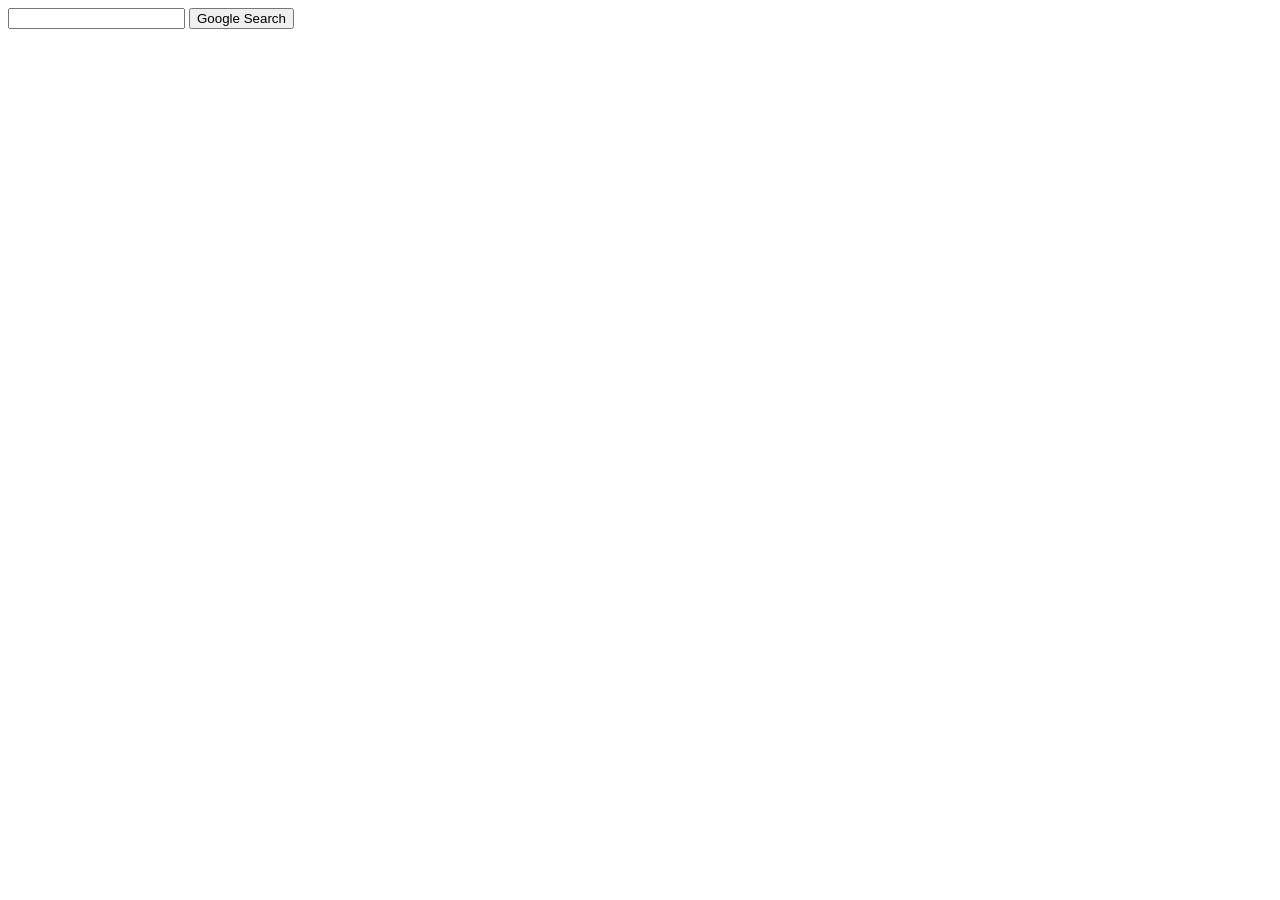
==== index.html @ 29feeb04 "first page" ====
<!DOCTYPE html>
<html lang="en">
    <head>
        <title>Search</title>
    </head>
    <body>
        <form action="https://google.com/search">
            <input type="text" name="q">
            <input type="submit" value="Google Search">
        </form>
    </body>
</html>
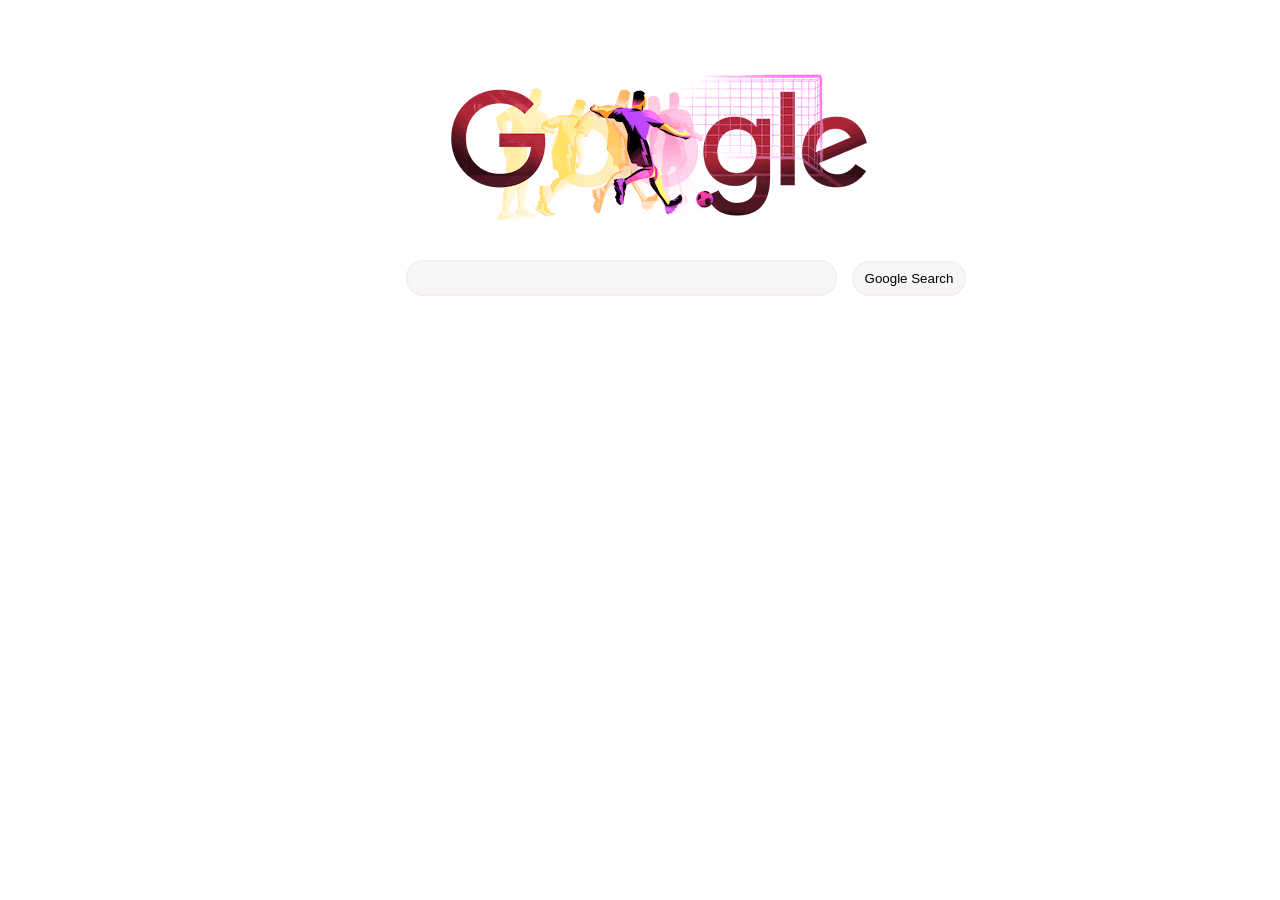
==== commit 51c6ee4f: "index.html" ====
--- a/index.html
+++ b/index.html
@@ -2,11 +2,14 @@
 <html lang="en">
     <head>
         <title>Search</title>
+        <link href="style.css" rel="stylesheet">
     </head>
     <body>
         <form action="https://google.com/search">
-            <input type="text" name="q">
-            <input type="submit" value="Google Search">
+            <img src="google.png" id="img1">
+            <input type="text" name="q" id="bar">
+            <input type="submit" value="Google Search" id="button">
+            
         </form>
     </body>
 </html>
--- a/style.css
+++ b/style.css
@@ -0,0 +1,33 @@
+#button{
+    border:thin;
+    border-radius:15px;
+    width:110px;
+    background-color:rgb(248, 245, 245);
+    font-family: 'Segoe UI', Tahoma, sans-serif;
+    
+    margin-left:15px;
+    padding:8px;
+    padding-left:5px;
+    padding-right:5px;
+    outline: 2px solid rgb(244, 239, 239);
+    border-radius: 15px;
+    
+}
+#bar{
+    
+    border:thin;
+    margin-left:400px;
+    width:400px;
+     background-color:rgb(248, 245, 245);
+     outline: 2px solid rgb(244, 239, 239);
+      border-radius:15px;
+       border-radius:15px;
+       height:30px;
+       padding-left:25px;
+        font-family: 'Segoe UI', Tahoma, sans-serif;
+}
+#img1{
+    margin-top:50px;
+    margin-left:400px;
+    border:0px;
+}
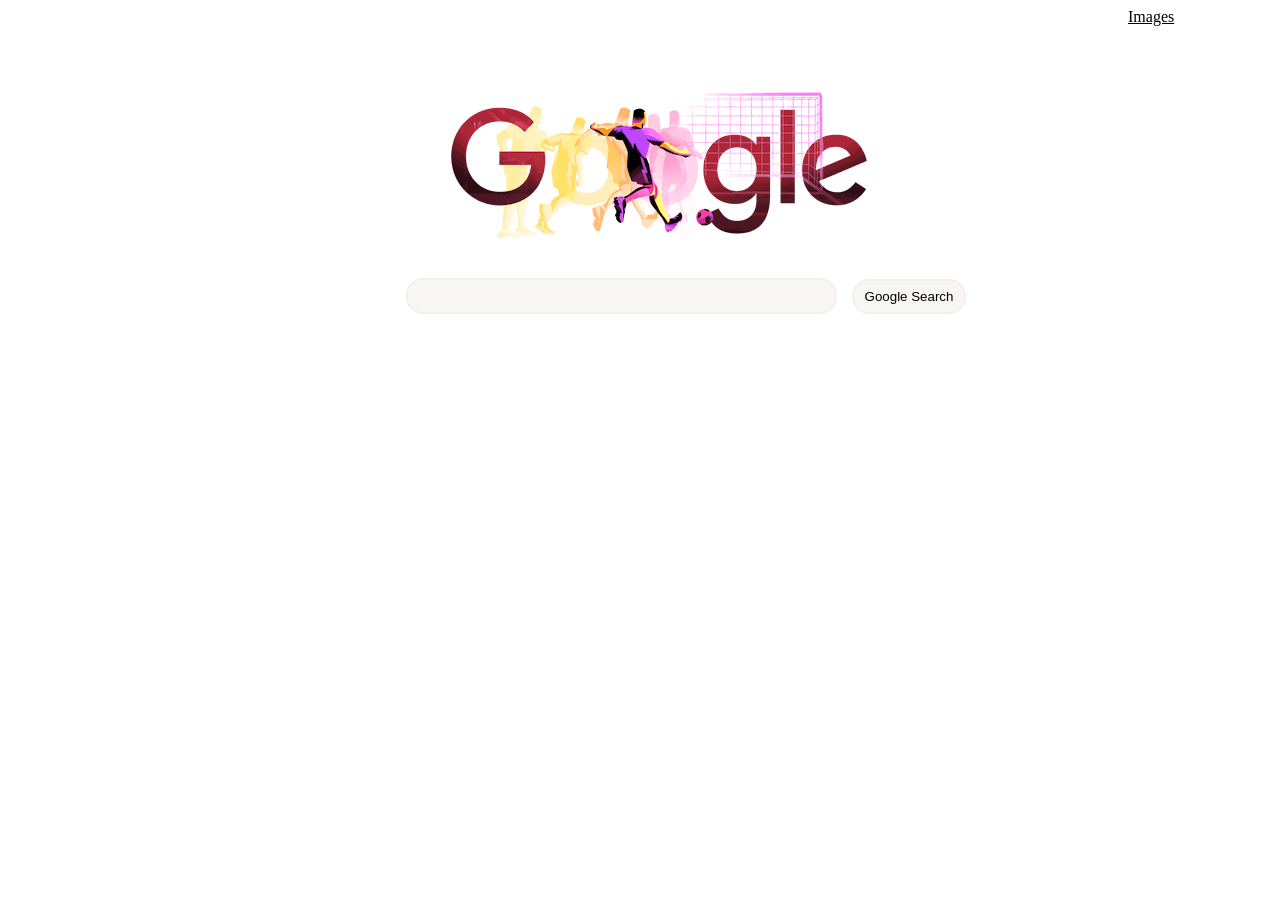
==== commit 705e9a1e: "index.html" ====
--- a/index.html
+++ b/index.html
@@ -6,6 +6,7 @@
     </head>
     <body>
         <form action="https://google.com/search">
+            <a href="images.html" target="_self" id="link">Images </a>
             <img src="google.png" id="img1">
             <input type="text" name="q" id="bar">
             <input type="submit" value="Google Search" id="button">
--- a/style.css
+++ b/style.css
@@ -11,6 +11,23 @@
     padding-right:5px;
     outline: 2px solid rgb(244, 239, 239);
     border-radius: 15px;
+    margin-right:0px;
+    
+}
+#button1{
+    border:thin;
+    border-radius:15px;
+    width:150px;
+    background-color:rgb(248, 245, 245);
+    font-family: 'Segoe UI', Tahoma, sans-serif;
+    
+    margin-left:15px;
+    padding:8px;
+    padding-left:5px;
+    padding-right:5px;
+    outline: 2px solid rgb(244, 239, 239);
+    border-radius: 15px;
+    margin-right:0px;
     
 }
 #bar{
@@ -30,4 +47,18 @@
     margin-top:50px;
     margin-left:400px;
     border:0px;
+    margin-right:0px;
+}
+#img2{
+    margin-top:50px;
+    margin-left:400px;
+    border:0px;
+    margin-right:0px;
+    height:150px;
+    margin-bottom:20px;
+}
+#link{
+    margin-top:100px;
+    margin-left:1120px;
+    color:black;
 }
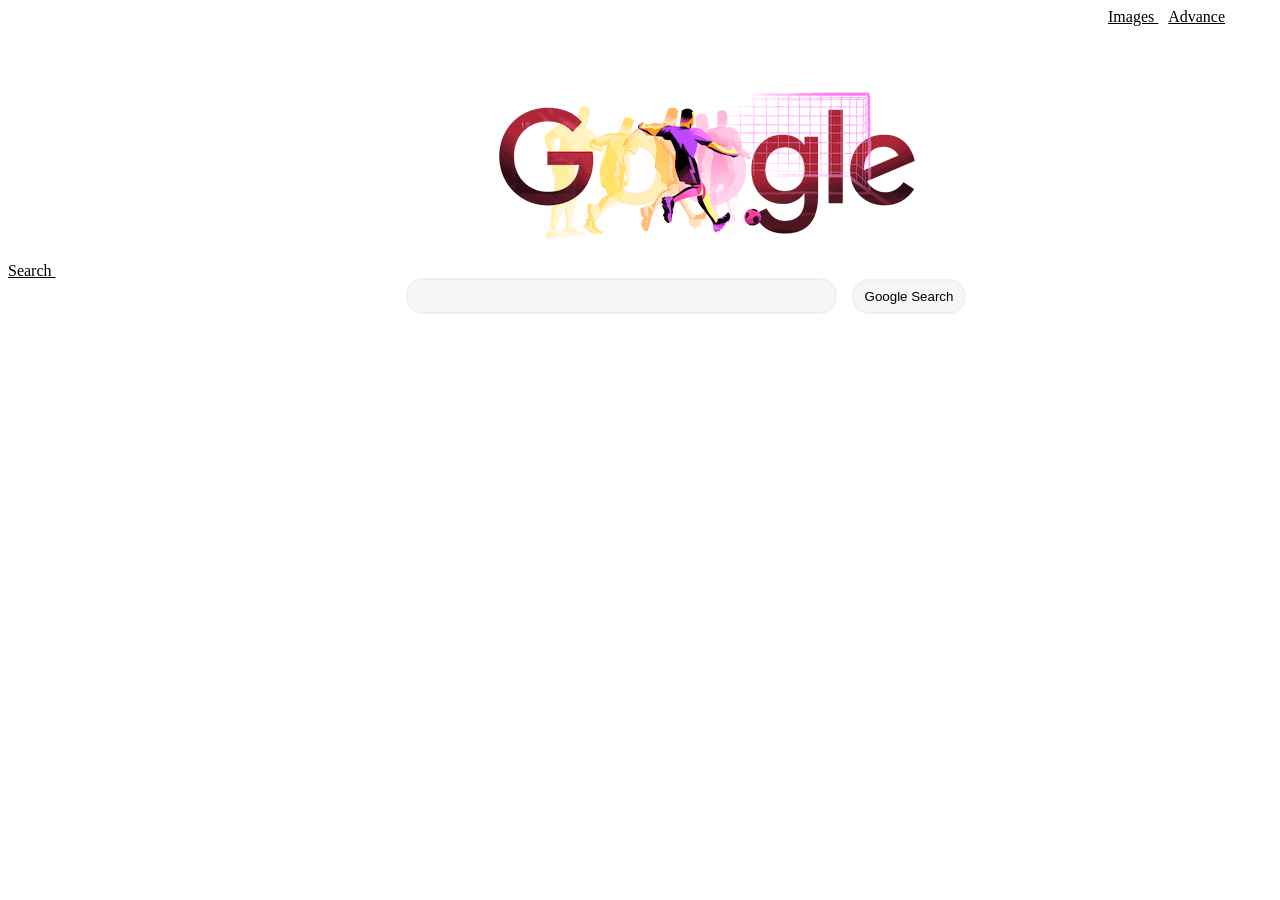
==== commit b374287f: "advance page" ====
--- a/index.html
+++ b/index.html
@@ -6,7 +6,8 @@
     </head>
     <body>
         <form action="https://google.com/search">
-            <a href="images.html" target="_self" id="link">Images </a>
+            <a href="images.html" target="_self" class="link">Images </a>
+            <a href="advance.html" target="_self" class="link2">Advance Search </a>
             <img src="google.png" id="img1">
             <input type="text" name="q" id="bar">
             <input type="submit" value="Google Search" id="button">
--- a/style.css
+++ b/style.css
@@ -57,8 +57,14 @@
     height:150px;
     margin-bottom:20px;
 }
-#link{
+.link{
     margin-top:100px;
-    margin-left:1120px;
+    margin-left:1100px;
     color:black;
-}+    margin-right:0px;
+}
+.link2{
+    margin-top:100px;
+    margin-left:10px;
+    color:black;
+}
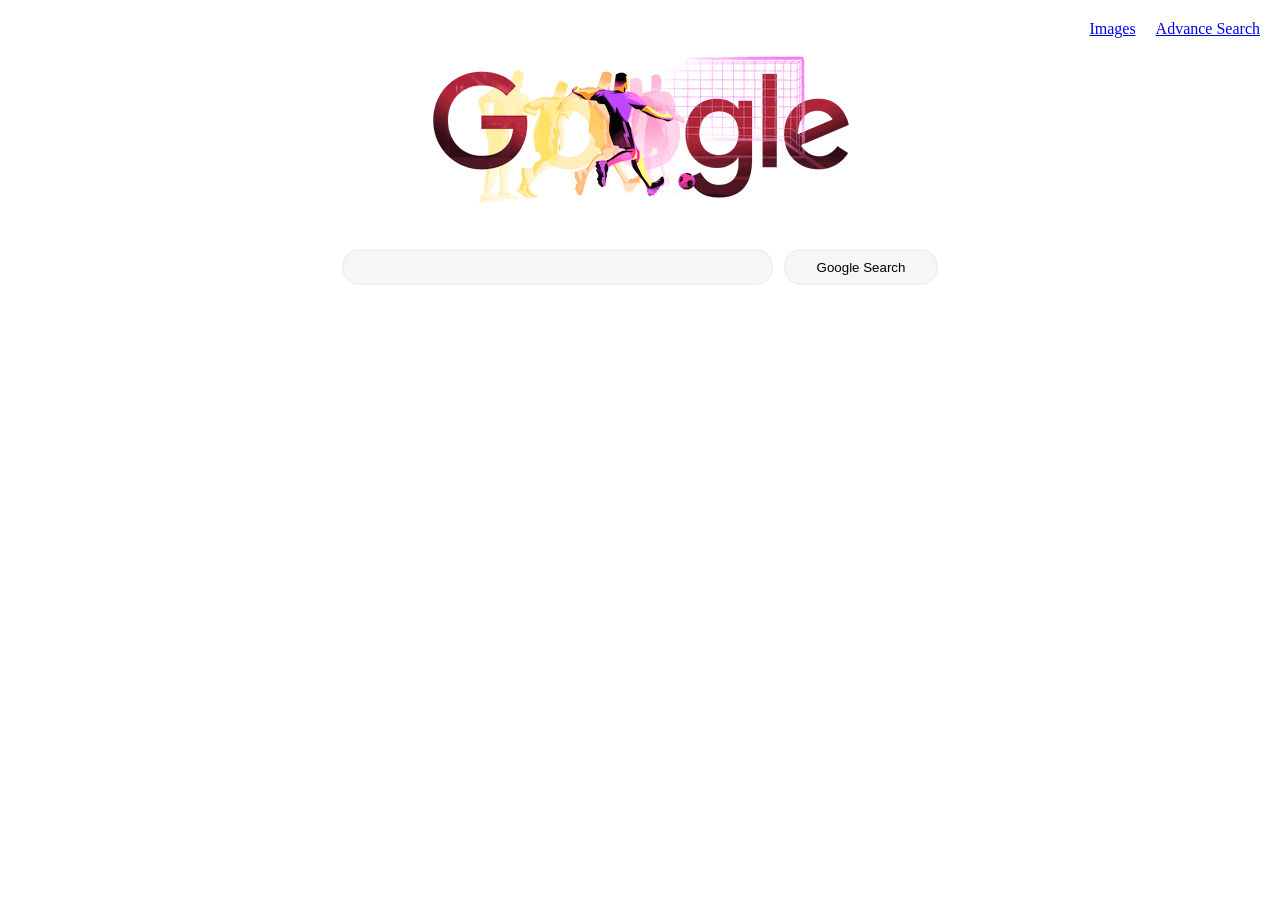
==== commit 6fd0220a: "well usd flexbox for responsive design" ====
--- a/index.html
+++ b/index.html
@@ -5,10 +5,14 @@
         <link href="style.css" rel="stylesheet">
     </head>
     <body>
-        <form action="https://google.com/search">
-            <a href="images.html" target="_self" class="link">Images </a>
-            <a href="advance.html" target="_self" class="link2">Advance Search </a>
-            <img src="google.png" id="img1">
+        <div class="container"><img src="google.png" ></div>
+        <div class="link">
+             <a href="images.html" target="_self" >Images </a>
+            <a href="advance.html" target="_self">Advance Search </a>
+
+        </div> 
+        <form action="https://google.com/search" class="ind">
+            
             <input type="text" name="q" id="bar">
             <input type="submit" value="Google Search" id="button">
             
--- a/style.css
+++ b/style.css
@@ -1,4 +1,4 @@
-#button{
+/*#button{
     border:thin;
     border-radius:15px;
     width:110px;
@@ -44,10 +44,10 @@
         font-family: 'Segoe UI', Tahoma, sans-serif;
 }
 #img1{
-    margin-top:50px;
-    margin-left:400px;
-    border:0px;
-    margin-right:0px;
+    display:flex;
+    flex-wrap:wrap;
+    align-content:center;
+    justify-content:center;
 }
 #img2{
     margin-top:50px;
@@ -59,7 +59,7 @@
 }
 .link{
     margin-top:100px;
-    margin-left:1100px;
+    margin-left:1050px;
     color:black;
     margin-right:0px;
 }
@@ -67,4 +67,80 @@
     margin-top:100px;
     margin-left:10px;
     color:black;
+*/
+.ind{
+    display:flex;
+    justify-content:center;
+
+
 }
+#bar{
+    width:400px;
+    border:thin;
+     background-color:rgb(248, 245, 245);
+     outline: 2px solid rgb(244, 239, 239);
+      border-radius:15px;
+       border-radius:15px;
+       height:30px;
+       padding-left:25px;
+        font-family: 'Segoe UI', Tahoma, sans-serif;
+}
+#button{
+      border:thin;
+    border-radius:15px;
+    width:150px;
+    background-color:rgb(248, 245, 245);
+    font-family: 'Segoe UI', Tahoma, sans-serif;
+    
+    margin-left:15px;
+    padding:8px;
+    padding-left:5px;
+    padding-right:5px;
+    outline: 2px solid rgb(244, 239, 239);
+    border-radius: 15px;
+    margin-right:0px;
+}
+.container{
+  display:flex;
+   margin:0px;
+    justify-content:center;
+    align-self:center;
+    margin-bottom:11px;
+    margin-top:40px;
+}
+.link{
+    display:flex;
+    justify-content:flex-end;
+    flex-direction:row;
+     position: absolute;
+    top: 10px;
+    right: 10px;
+}
+.link a{
+    
+    margin:10px;
+}
+/*#img1{
+    display:flex;
+    flex-wrap:wrap;
+    justify-content:center;
+    align-self:center;
+}*/
+
+.nav{
+    display: flex;
+    justify-content: flex-end; 
+    gap: 20px;                 
+}
+.containerr{
+    display: flex;
+    flex-direction: column;
+    gap: 15px;
+}
+
+.containerr form{
+    display: flex;
+    flex-direction: column;
+    width: 400px;
+    gap: 10px;
+}
